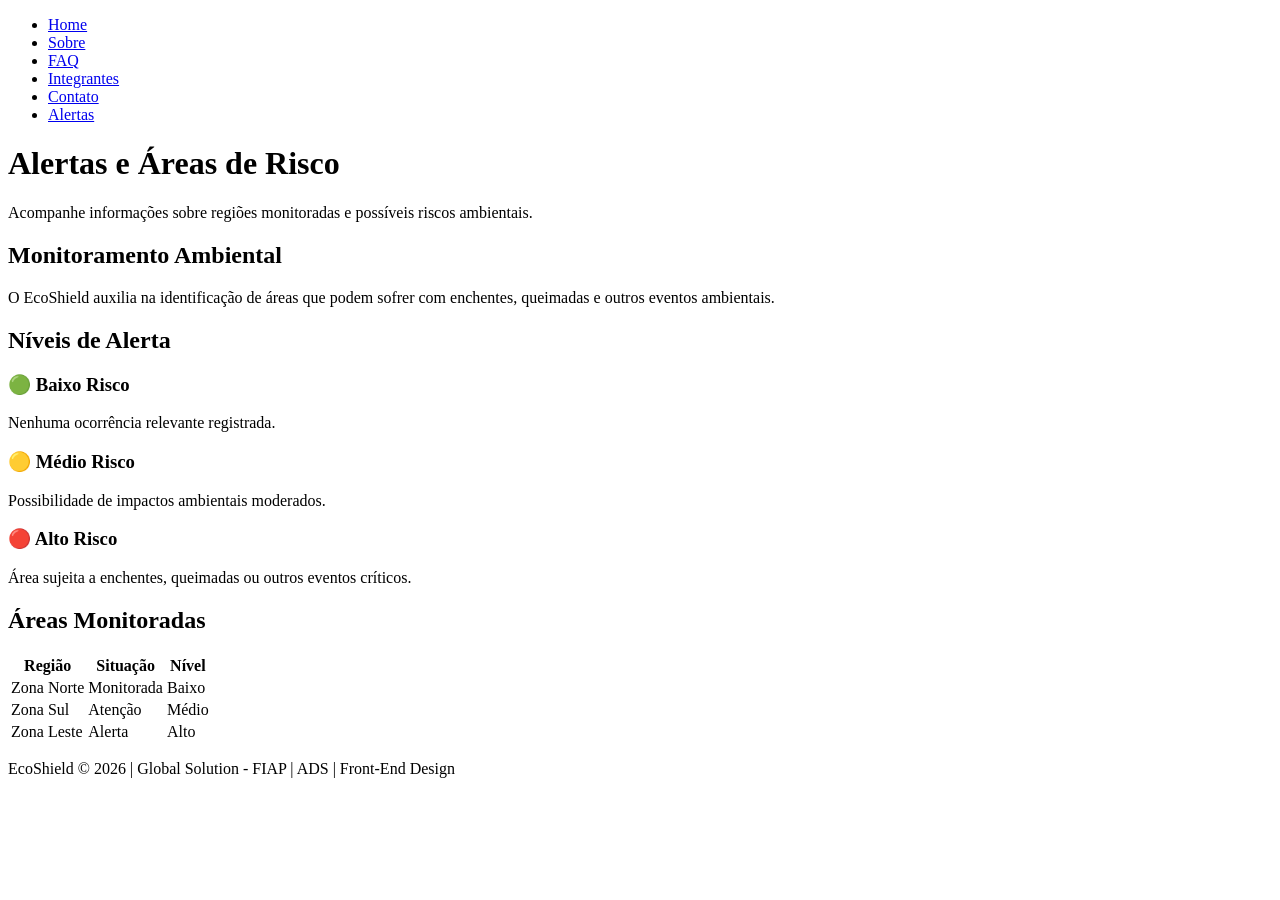
==== pages/alertas.html @ 3e7ad5c1 "Criada estrutura HTML da pagina de alertas" ====
<!DOCTYPE html>
<html lang="pt-BR">

<head>
    <meta charset="UTF-8">
    <meta name="viewport" content="width=device-width, initial-scale=1.0">
    <title>Alertas - EcoShield</title>

    <link rel="stylesheet" href="../css/alertas.css">
</head>

<body>

    <nav>
        <ul>
            <li><a href="index.html">Home</a></li>
            <li><a href="sobre.html">Sobre</a></li>
            <li><a href="faq.html">FAQ</a></li>
            <li><a href="integrantes.html">Integrantes</a></li>
            <li><a href="contato.html">Contato</a></li>
            <li><a href="alertas.html">Alertas</a></li>
        </ul>
    </nav>

    <header>
        <h1>Alertas e Áreas de Risco</h1>
        <p>
            Acompanhe informações sobre regiões monitoradas e possíveis riscos ambientais.
        </p>
    </header>

    <main>

        <section>
            <h2>Monitoramento Ambiental</h2>

            <p>
                O EcoShield auxilia na identificação de áreas que podem sofrer com
                enchentes, queimadas e outros eventos ambientais.
            </p>
        </section>

        <section>

            <h2>Níveis de Alerta</h2>

            <div class="alerta">
                <h3>🟢 Baixo Risco</h3>
                <p>Nenhuma ocorrência relevante registrada.</p>
            </div>

            <div class="alerta">
                <h3>🟡 Médio Risco</h3>
                <p>Possibilidade de impactos ambientais moderados.</p>
            </div>

            <div class="alerta">
                <h3>🔴 Alto Risco</h3>
                <p>Área sujeita a enchentes, queimadas ou outros eventos críticos.</p>
            </div>

        </section>

        <section>

            <h2>Áreas Monitoradas</h2>

            <table>

                <tr>
                    <th>Região</th>
                    <th>Situação</th>
                    <th>Nível</th>
                </tr>

                <tr>
                    <td>Zona Norte</td>
                    <td>Monitorada</td>
                    <td>Baixo</td>
                </tr>

                <tr>
                    <td>Zona Sul</td>
                    <td>Atenção</td>
                    <td>Médio</td>
                </tr>

                <tr>
                    <td>Zona Leste</td>
                    <td>Alerta</td>
                    <td>Alto</td>
                </tr>

            </table>

        </section>

    </main>

    <footer>
        <p>
            EcoShield © 2026 | Global Solution - FIAP | ADS | Front-End Design
        </p>
    </footer>

</body>

</html>
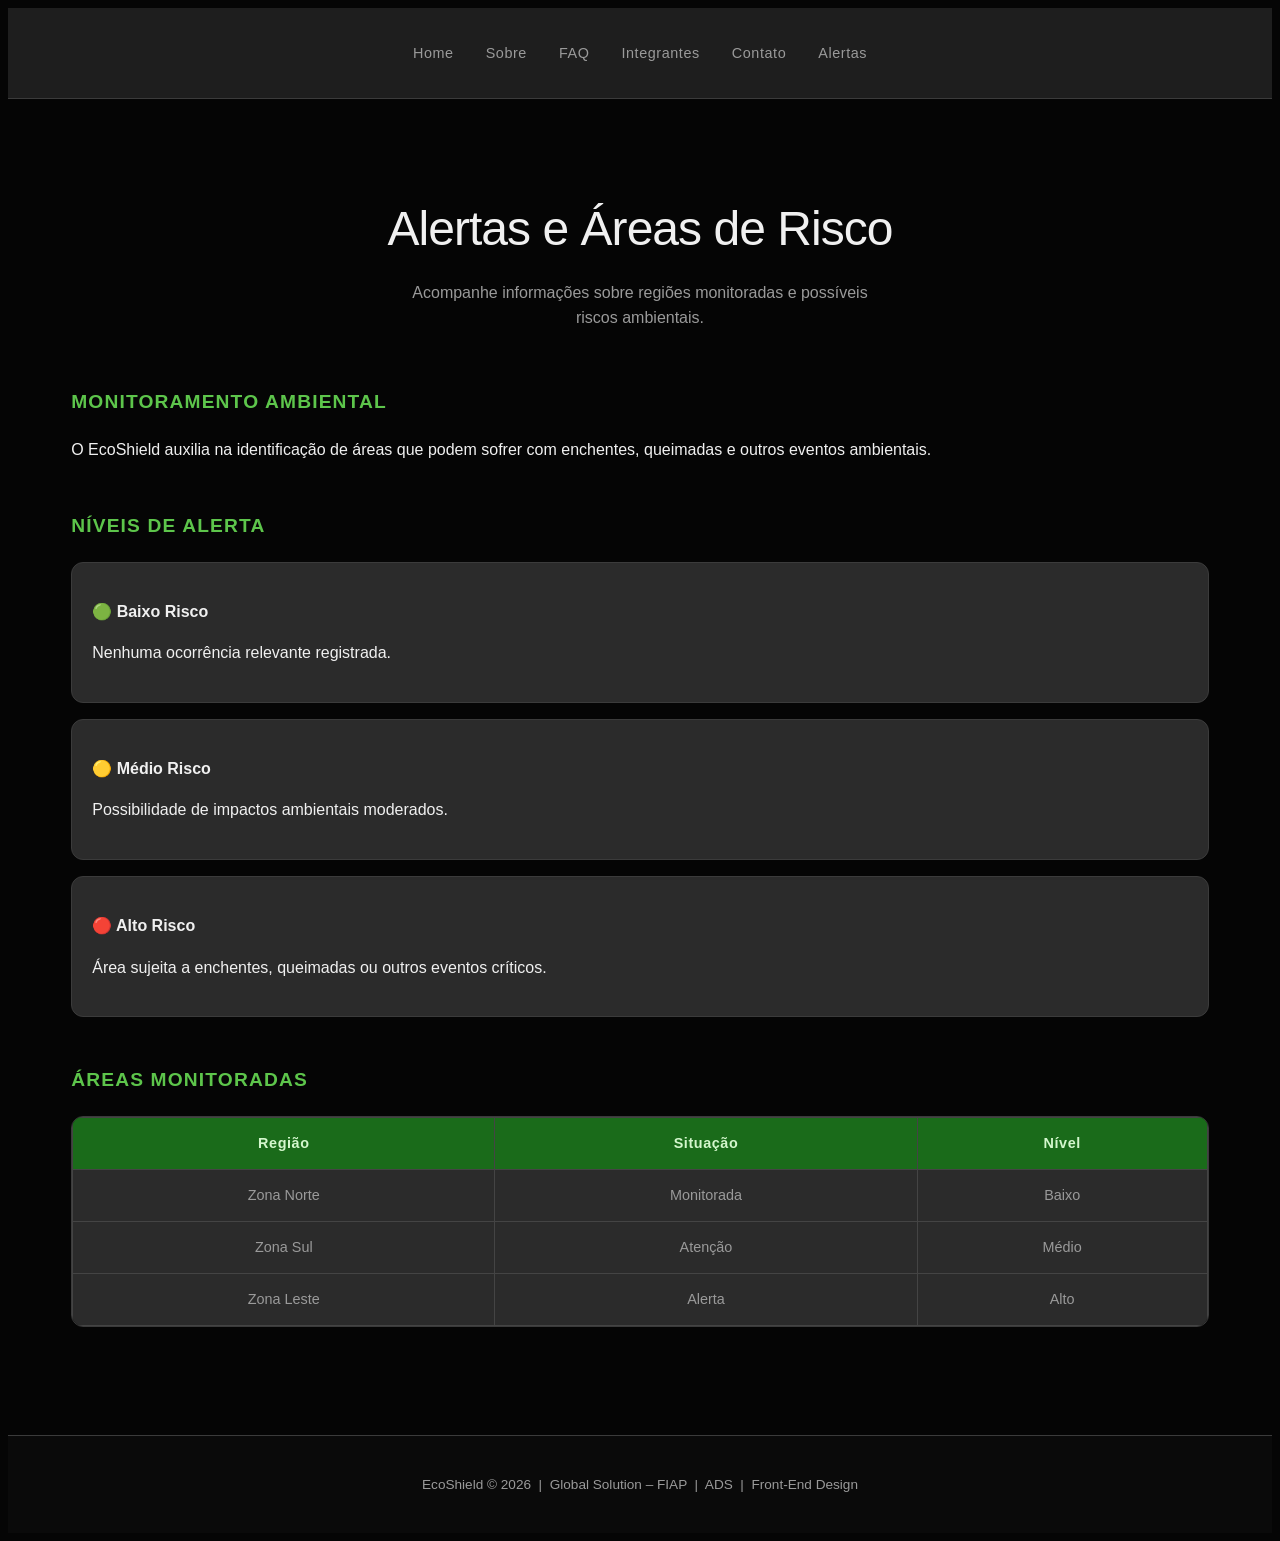
==== commit 0bdb0924: "Implementado efeito hover nos alertas ambientais" ====
--- a/pages/alertas.html
+++ b/pages/alertas.html
@@ -4,104 +4,100 @@
 <head>
     <meta charset="UTF-8">
     <meta name="viewport" content="width=device-width, initial-scale=1.0">
-    <title>Alertas - EcoShield</title>
-
+    <title>Alertas – EcoShield</title>
+    <meta name="description" content="Acompanhe regiões monitoradas e riscos ambientais identificados pelo EcoShield.">
     <link rel="stylesheet" href="../css/alertas.css">
 </head>
 
 <body>
 
-    <nav>
+    <nav aria-label="Navegação principal">
         <ul>
             <li><a href="index.html">Home</a></li>
             <li><a href="sobre.html">Sobre</a></li>
             <li><a href="faq.html">FAQ</a></li>
             <li><a href="integrantes.html">Integrantes</a></li>
             <li><a href="contato.html">Contato</a></li>
-            <li><a href="alertas.html">Alertas</a></li>
+            <li><a href="alertas.html" aria-current="page">Alertas</a></li>
         </ul>
     </nav>
 
     <header>
         <h1>Alertas e Áreas de Risco</h1>
-        <p>
-            Acompanhe informações sobre regiões monitoradas e possíveis riscos ambientais.
-        </p>
+        <p>Acompanhe informações sobre regiões monitoradas e possíveis riscos ambientais.</p>
     </header>
 
     <main>
 
-        <section>
-            <h2>Monitoramento Ambiental</h2>
-
-            <p>
+        <section aria-labelledby="monitoramento-titulo">
+            <h2 id="monitoramento-titulo">Monitoramento Ambiental</h2>
+            <p class="section-desc">
                 O EcoShield auxilia na identificação de áreas que podem sofrer com
                 enchentes, queimadas e outros eventos ambientais.
             </p>
         </section>
 
-        <section>
+        <section aria-labelledby="niveis-titulo">
+            <h2 id="niveis-titulo">Níveis de Alerta</h2>
 
-            <h2>Níveis de Alerta</h2>
-
-            <div class="alerta">
+            <div class="alerta" data-level="low" role="status" aria-label="Baixo risco">
                 <h3>🟢 Baixo Risco</h3>
                 <p>Nenhuma ocorrência relevante registrada.</p>
             </div>
 
-            <div class="alerta">
+            <div class="alerta" data-level="medium" role="status" aria-label="Médio risco">
                 <h3>🟡 Médio Risco</h3>
                 <p>Possibilidade de impactos ambientais moderados.</p>
             </div>
 
-            <div class="alerta">
+            <div class="alerta" data-level="high" role="alert" aria-label="Alto risco">
                 <h3>🔴 Alto Risco</h3>
                 <p>Área sujeita a enchentes, queimadas ou outros eventos críticos.</p>
             </div>
 
         </section>
 
-        <section>
+        <section aria-labelledby="areas-titulo">
+            <h2 id="areas-titulo">Áreas Monitoradas</h2>
 
-            <h2>Áreas Monitoradas</h2>
-
-            <table>
-
-                <tr>
-                    <th>Região</th>
-                    <th>Situação</th>
-                    <th>Nível</th>
-                </tr>
-
-                <tr>
-                    <td>Zona Norte</td>
-                    <td>Monitorada</td>
-                    <td>Baixo</td>
-                </tr>
-
-                <tr>
-                    <td>Zona Sul</td>
-                    <td>Atenção</td>
-                    <td>Médio</td>
-                </tr>
-
-                <tr>
-                    <td>Zona Leste</td>
-                    <td>Alerta</td>
-                    <td>Alto</td>
-                </tr>
-
-            </table>
+            <div class="table-wrapper">
+                <table aria-label="Tabela de áreas monitoradas">
+                    <thead>
+                        <tr>
+                            <th scope="col">Região</th>
+                            <th scope="col">Situação</th>
+                            <th scope="col">Nível</th>
+                        </tr>
+                    </thead>
+                    <tbody>
+                        <tr>
+                            <td>Zona Norte</td>
+                            <td>Monitorada</td>
+                            <td>Baixo</td>
+                        </tr>
+                        <tr>
+                            <td>Zona Sul</td>
+                            <td>Atenção</td>
+                            <td>Médio</td>
+                        </tr>
+                        <tr>
+                            <td>Zona Leste</td>
+                            <td>Alerta</td>
+                            <td>Alto</td>
+                        </tr>
+                    </tbody>
+                </table>
+            </div>
 
         </section>
 
     </main>
 
     <footer>
-        <p>
-            EcoShield © 2026 | Global Solution - FIAP | ADS | Front-End Design
-        </p>
+        <p>EcoShield &copy; 2026 &nbsp;|&nbsp; Global Solution – FIAP &nbsp;|&nbsp; ADS &nbsp;|&nbsp; Front-End Design</p>
     </footer>
+
+    <script src="../js/alertas.js"></script>
 
 </body>
 
--- a/css/alertas.css
+++ b/css/alertas.css
@@ -0,0 +1,177 @@
+::before,
+::after {
+    margin: 0;
+    padding: 0;
+    box-sizing: border-box;
+}
+
+:root {
+    --green: #5dc54b;
+    --green-dim: rgba(93, 197, 75, 0.35);
+    --bg: #050505;
+    --surface: #1e1e1e;
+    --surface-alt: #2b2b2b;
+    --border: #3b3b3b;
+    --text: #f0f0f0;
+    --text-muted: #9a9a9a;
+    --radius: 12px;
+    --transition: 0.25s ease;
+}
+
+body {
+    font-family: "Segoe UI", Tahoma, Geneva, Verdana, sans-serif;
+    background: var(--bg);
+    color: var(--text);
+    min-height: 100vh;
+    line-height: 1.6;
+}
+
+nav {
+    background: var(--surface);
+    border-bottom: 1px solid var(--border);
+    padding: 16px 0;
+    position: sticky;
+    top: 0;
+    z-index: 100;
+}
+
+nav ul {
+    list-style: none;
+    display: flex;
+    justify-content: center;
+    gap: 32px;
+    flex-wrap: wrap;
+    padding: 0 20px;
+}
+
+nav a {
+    text-decoration: none;
+    color: var(--text-muted);
+    font-size: 0.9rem;
+    letter-spacing: 0.04em;
+    transition: color var(--transition);
+}
+
+nav a:hover {
+    color: var(--green);
+}
+
+header {
+    text-align: center;
+    padding: 60px 20px 40px;
+}
+
+header h1 {
+    font-size: clamp(2rem, 5vw, 3rem);
+    font-weight: 300;
+    margin-bottom: 12px;
+    letter-spacing: -0.02em;
+}
+
+header p {
+    color: var(--text-muted);
+    font-size: 1rem;
+    max-width: 480px;
+    margin: 0 auto;
+}
+
+main {
+    width: 90%;
+    max-width: 1200px;
+    margin: 0 auto;
+    padding-bottom: 60px;
+}
+
+section {
+    margin-bottom: 48px;
+}
+
+section h2 {
+    margin-bottom: 20px;
+    color: var(--green);
+    font-size: 1.2rem;
+    font-weight: 600;
+    letter-spacing: 0.06em;
+    text-transform: uppercase;
+}
+
+.alerta {
+    background: var(--surface-alt);
+    border: 1px solid var(--border);
+    border-radius: var(--radius);
+    padding: 20px;
+    margin-bottom: 16px;
+    cursor: pointer;
+    transition: transform var(--transition),
+                border-color var(--transition),
+                box-shadow var(--transition);
+}
+
+.alerta:hover {
+    transform: translateY(-4px);
+    border-color: var(--green);
+    box-shadow: 0 8px 24px var(--green-dim);
+}
+
+.alerta h3 {
+    margin-bottom: 8px;
+    font-size: 1rem;
+    font-weight: 600;
+}
+
+.table-wrapper {
+    border-radius: var(--radius);
+    overflow: hidden;
+    border: 1px solid var(--border);
+}
+
+table {
+    width: 100%;
+    border-collapse: collapse;
+    background: var(--surface-alt);
+}
+
+th,
+td {
+    border: 1px solid #444;
+    padding: 14px 16px;
+    text-align: center;
+    font-size: 0.9rem;
+}
+
+th {
+    background: #1a6b1a;
+    font-weight: 600;
+    letter-spacing: 0.04em;
+    color: #d4f7cd;
+}
+
+td {
+    color: var(--text-muted);
+}
+
+/* ── Footer ── */
+footer {
+    border-top: 1px solid var(--border);
+    text-align: center;
+    padding: 24px 20px;
+    background: #0a0a0a;
+    color: var(--text-muted);
+    font-size: 0.85rem;
+}
+
+@media (max-width: 600px) {
+    nav ul {
+        gap: 20px;
+    }
+
+    main {
+        width: 95%;
+    }
+
+    th,
+    td {
+        padding: 10px 8px;
+        font-size: 0.8rem;
+    }
+}
